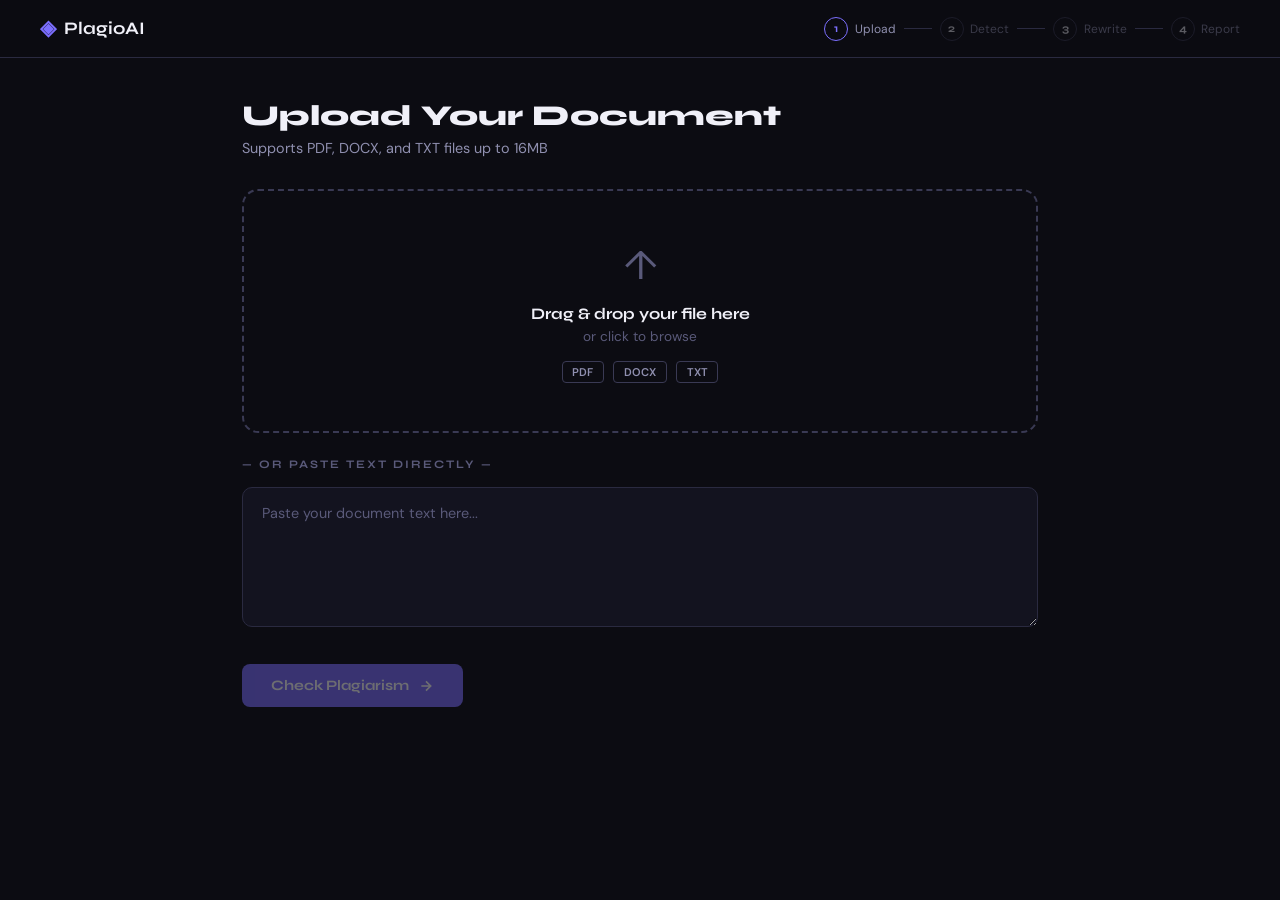
==== templates/checker.html @ 35814183 "Initial commit" ====
<!DOCTYPE html>
<html lang="en">
<head>
    <meta charset="UTF-8">
    <meta name="viewport" content="width=device-width, initial-scale=1.0">
    <title>Checker — PlagioAI</title>
    <link rel="preconnect" href="https://fonts.googleapis.com">
    <link href="https://fonts.googleapis.com/css2?family=Syne:wght@400;600;700;800&family=DM+Sans:ital,wght@0,300;0,400;0,500;1,300&display=swap" rel="stylesheet">
    <link rel="stylesheet" href="/static/css/style.css">
</head>
<body class="app-page">

    <nav class="navbar">
        <a href="/" class="nav-logo">
            <span class="logo-mark">◈</span>
            <span>PlagioAI</span>
        </a>
        <div class="step-tracker">
            <div class="step active" id="step-1">
                <span class="step-num">1</span>
                <span class="step-label">Upload</span>
            </div>
            <div class="step-line"></div>
            <div class="step" id="step-2">
                <span class="step-num">2</span>
                <span class="step-label">Detect</span>
            </div>
            <div class="step-line"></div>
            <div class="step" id="step-3">
                <span class="step-num">3</span>
                <span class="step-label">Rewrite</span>
            </div>
            <div class="step-line"></div>
            <div class="step" id="step-4">
                <span class="step-num">4</span>
                <span class="step-label">Report</span>
            </div>
        </div>
    </nav>

    <main class="app-main">

        <!-- ====== STEP 1: UPLOAD ====== -->
        <section class="panel active" id="panel-upload">
            <div class="panel-header">
                <h2>Upload Your Document</h2>
                <p>Supports PDF, DOCX, and TXT files up to 16MB</p>
            </div>

            <div class="upload-zone" id="upload-zone">
                <input type="file" id="file-input" accept=".pdf,.docx,.txt" hidden>
                <div class="upload-icon">↑</div>
                <p class="upload-title">Drag & drop your file here</p>
                <p class="upload-sub">or click to browse</p>
                <div class="upload-types">
                    <span>PDF</span>
                    <span>DOCX</span>
                    <span>TXT</span>
                </div>
            </div>

            <div class="file-info hidden" id="file-info">
                <div class="file-info-inner">
                    <div class="file-icon">📄</div>
                    <div class="file-details">
                        <span class="file-name" id="file-name">document.pdf</span>
                        <span class="file-meta" id="file-meta">0 words · 0 chars</span>
                    </div>
                    <button class="remove-btn" id="remove-file">✕</button>
                </div>
            </div>

            <div class="text-preview-wrap hidden" id="text-preview-wrap">
                <h3 class="section-label">Document Preview</h3>
                <div class="text-preview" id="text-preview"></div>
            </div>

            <div class="manual-input-wrap">
                <h3 class="section-label">— or paste text directly —</h3>
                <textarea id="manual-text" class="manual-textarea" placeholder="Paste your document text here..."></textarea>
            </div>

            <button class="primary-btn" id="btn-detect" disabled>
                <span>Check Plagiarism</span>
                <svg width="16" height="16" viewBox="0 0 24 24" fill="none" stroke="currentColor" stroke-width="2.5"><path d="M5 12h14M12 5l7 7-7 7"/></svg>
            </button>
        </section>

        <!-- ====== STEP 2: RESULTS ====== -->
        <section class="panel hidden" id="panel-results">
            <div class="panel-header">
                <h2>Plagiarism Analysis</h2>
                <p>Sentence-level similarity scores across three metrics</p>
            </div>

            <div class="score-board">
                <div class="score-ring-wrap">
                    <svg class="score-ring" viewBox="0 0 120 120">
                        <circle class="ring-bg" cx="60" cy="60" r="52" />
                        <circle class="ring-fg" id="score-ring" cx="60" cy="60" r="52" />
                    </svg>
                    <div class="score-center">
                        <span class="score-pct" id="score-pct">0%</span>
                        <span class="score-lbl">Plagiarism</span>
                    </div>
                </div>
                <div class="score-breakdown">
                    <div class="breakdown-item">
                        <span class="bd-dot high"></span>
                        <span class="bd-label">High Risk (≥70%)</span>
                        <span class="bd-count" id="count-high">0</span>
                    </div>
                    <div class="breakdown-item">
                        <span class="bd-dot medium"></span>
                        <span class="bd-label">Medium Risk (40-70%)</span>
                        <span class="bd-count" id="count-medium">0</span>
                    </div>
                    <div class="breakdown-item">
                        <span class="bd-dot low"></span>
                        <span class="bd-label">Low Risk (&lt;40%)</span>
                        <span class="bd-count" id="count-low">0</span>
                    </div>
                </div>
            </div>

            <h3 class="section-label">Sentence Details</h3>
            <div class="sentence-list" id="sentence-list"></div>

            <div class="action-row">
                <button class="secondary-btn" id="btn-back-upload">← Back</button>
                <button class="primary-btn" id="btn-rewrite">
                    <span>Rewrite Content</span>
                    <svg width="16" height="16" viewBox="0 0 24 24" fill="none" stroke="currentColor" stroke-width="2.5"><path d="M3 12a9 9 0 0 1 9-9 9.75 9.75 0 0 1 6.74 2.74L21 8"/><path d="M21 3v5h-5"/><path d="M21 12a9 9 0 0 1-9 9 9.75 9.75 0 0 1-6.74-2.74L3 16"/><path d="M8 16H3v5"/></svg>
                </button>
            </div>
        </section>

        <!-- ====== STEP 3: REWRITTEN ====== -->
        <section class="panel hidden" id="panel-rewritten">
            <div class="panel-header">
                <h2>Rewritten Content</h2>
                <p>Sentences above 70% similarity have been paraphrased by AI</p>
            </div>

            <div class="score-compare">
                <div class="compare-item">
                    <span class="compare-label">Before</span>
                    <span class="compare-score danger" id="compare-before">—</span>
                </div>
                <div class="compare-arrow">→</div>
                <div class="compare-item">
                    <span class="compare-label">After</span>
                    <span class="compare-score success" id="compare-after">—</span>
                </div>
                <div class="compare-item">
                    <span class="compare-label">Rewritten</span>
                    <span class="compare-score neutral" id="compare-count">—</span>
                </div>
            </div>

            <h3 class="section-label">Side-by-Side Comparison</h3>
            <div class="rewrite-list" id="rewrite-list"></div>

            <div class="action-row">
                <button class="secondary-btn" id="btn-back-results">← Back</button>
                <button class="primary-btn" id="btn-report">
                    <span>Generate Report</span>
                    <svg width="16" height="16" viewBox="0 0 24 24" fill="none" stroke="currentColor" stroke-width="2.5"><path d="M14 2H6a2 2 0 0 0-2 2v16a2 2 0 0 0 2 2h12a2 2 0 0 0 2-2V8z"/><polyline points="14 2 14 8 20 8"/></svg>
                </button>
            </div>
        </section>

        <!-- ====== STEP 4: REPORT ====== -->
        <section class="panel hidden" id="panel-report">
            <div class="panel-header">
                <h2>Download Report</h2>
                <p>Export the full analysis and rewritten document</p>
            </div>

            <div class="report-options">
                <div class="report-card" id="dl-pdf">
                    <div class="report-icon">⬇ PDF</div>
                    <h3>PDF Report</h3>
                    <p>Complete analysis with highlighted sentences, scores, and rewritten content.</p>
                    <button class="primary-btn small" onclick="downloadReport('pdf')">Download PDF</button>
                </div>
                <div class="report-card" id="dl-docx">
                    <div class="report-icon">⬇ DOCX</div>
                    <h3>Word Document</h3>
                    <p>Editable DOCX with full side-by-side comparison and summary table.</p>
                    <button class="primary-btn small" onclick="downloadReport('docx')">Download DOCX</button>
                </div>
            </div>

            <div class="final-summary" id="final-summary"></div>

            <div class="action-row center">
                <button class="secondary-btn" onclick="location.reload()">Start New Analysis</button>
            </div>
        </section>

    </main>

    <!-- Loading overlay -->
    <div class="loading-overlay hidden" id="loading-overlay">
        <div class="loading-box">
            <div class="spinner"></div>
            <p class="loading-msg" id="loading-msg">Analysing...</p>
        </div>
    </div>

    <!-- Toast notification -->
    <div class="toast hidden" id="toast"></div>

    <script src="/static/js/script.js"></script>
</body>
</html>
---- static/css/style.css ----
/* =========================================
   PlagioAI — Main Stylesheet
   Aesthetic: Editorial / Dark Luxury
   ========================================= */

:root {
    --bg:       #0c0c12;
    --bg2:      #13131f;
    --bg3:      #1a1a2e;
    --surface:  #1e1e30;
    --border:   #2a2a40;
    --border2:  #3a3a54;

    --text:     #f0f0f8;
    --text-2:   #9090b0;
    --text-3:   #5a5a7a;

    --accent:   #7c6fff;
    --accent2:  #5c4fff;
    --gold:     #e2b96f;

    --high:     #ff5757;
    --medium:   #ff9a3c;
    --low:      #42c98a;

    --radius:   10px;
    --radius-lg: 16px;

    --font-display: 'Syne', sans-serif;
    --font-body:    'DM Sans', sans-serif;

    --transition: 0.2s ease;
}

*, *::before, *::after { box-sizing: border-box; margin: 0; padding: 0; }

html { font-size: 16px; scroll-behavior: smooth; }

body {
    font-family: var(--font-body);
    background: var(--bg);
    color: var(--text);
    min-height: 100vh;
    -webkit-font-smoothing: antialiased;
}

/* ── Grid overlay ─────────────────────── */
.grid-overlay {
    position: fixed; inset: 0; pointer-events: none; z-index: 0;
    background-image:
        linear-gradient(rgba(124,111,255,.03) 1px, transparent 1px),
        linear-gradient(90deg, rgba(124,111,255,.03) 1px, transparent 1px);
    background-size: 40px 40px;
}

/* ── Navbar ───────────────────────────── */
.navbar {
    position: sticky; top: 0; z-index: 100;
    display: flex; align-items: center; justify-content: space-between;
    padding: 1rem 2.5rem;
    background: rgba(12,12,18,.85);
    backdrop-filter: blur(12px);
    border-bottom: 1px solid var(--border);
}

.nav-logo {
    display: flex; align-items: center; gap: .5rem;
    font-family: var(--font-display);
    font-size: 1.1rem; font-weight: 700;
    color: var(--text); text-decoration: none;
}
.logo-mark { color: var(--accent); font-size: 1.3rem; }

.nav-cta {
    font-family: var(--font-display);
    font-size: .85rem; font-weight: 600;
    color: var(--accent); text-decoration: none;
    border: 1px solid var(--border2); border-radius: 6px;
    padding: .4rem .9rem;
    transition: var(--transition);
}
.nav-cta:hover { background: var(--accent); color: #fff; border-color: var(--accent); }

/* Step tracker */
.step-tracker {
    display: flex; align-items: center; gap: .5rem;
}
.step {
    display: flex; align-items: center; gap: .4rem;
    opacity: .35; transition: opacity .3s;
}
.step.active { opacity: 1; }
.step.done { opacity: .7; }
.step-num {
    width: 24px; height: 24px; border-radius: 50%;
    border: 1.5px solid var(--border2);
    display: flex; align-items: center; justify-content: center;
    font-family: var(--font-display); font-size: .7rem; font-weight: 700;
}
.step.active .step-num { border-color: var(--accent); color: var(--accent); }
.step.done .step-num { background: var(--accent); border-color: var(--accent); color: #fff; }
.step-label { font-size: .75rem; color: var(--text-2); }
.step-line { width: 28px; height: 1px; background: var(--border); }

/* ── HOME PAGE ────────────────────────── */
.home-page main { position: relative; z-index: 1; }

.hero {
    display: flex; flex-direction: column; align-items: center;
    text-align: center;
    padding: 6rem 2rem 4rem;
    max-width: 760px; margin: 0 auto;
}

.hero-badge {
    display: inline-flex; align-items: center; gap: .6rem;
    font-size: .78rem; color: var(--text-2);
    border: 1px solid var(--border2); border-radius: 999px;
    padding: .35rem 1rem; margin-bottom: 2.5rem;
}
.badge-dot {
    width: 7px; height: 7px; border-radius: 50%;
    background: var(--low);
    box-shadow: 0 0 8px var(--low);
    animation: pulse 2s infinite;
}
@keyframes pulse {
    0%,100% { opacity: 1; }
    50% { opacity: .4; }
}

.hero-title {
    font-family: var(--font-display);
    font-size: clamp(3.5rem, 9vw, 7rem);
    font-weight: 800; line-height: .95;
    letter-spacing: -3px; margin-bottom: 1.5rem;
}
.title-accent { color: var(--accent); }
.title-muted  { color: var(--text-3); }

.hero-subtitle {
    font-size: 1.05rem; color: var(--text-2); line-height: 1.7;
    margin-bottom: 2.5rem; max-width: 520px;
}

.cta-button {
    display: inline-flex; align-items: center; gap: .6rem;
    font-family: var(--font-display); font-size: 1rem; font-weight: 700;
    color: #fff; text-decoration: none;
    background: var(--accent);
    border-radius: 8px; padding: .85rem 2rem;
    transition: var(--transition);
    box-shadow: 0 0 30px rgba(124,111,255,.35);
}
.cta-button:hover { background: var(--accent2); transform: translateY(-1px); }

.hero-stats {
    display: flex; align-items: center; gap: 2rem;
    margin-top: 4rem; padding-top: 2rem;
    border-top: 1px solid var(--border);
}
.stat { text-align: center; }
.stat-num { display: block; font-family: var(--font-display); font-size: 1.4rem; font-weight: 800; color: var(--gold); }
.stat-label { font-size: .72rem; color: var(--text-3); text-transform: uppercase; letter-spacing: 1px; }
.stat-divider { width: 1px; height: 40px; background: var(--border); }

.features {
    display: grid; grid-template-columns: repeat(3, 1fr); gap: 1.5rem;
    max-width: 960px; margin: 2rem auto 5rem;
    padding: 0 2rem; position: relative; z-index: 1;
}
.feature-card {
    background: var(--surface); border: 1px solid var(--border);
    border-radius: var(--radius-lg); padding: 1.8rem;
    transition: border-color .3s, transform .3s;
}
.feature-card:hover { border-color: var(--border2); transform: translateY(-3px); }
.feature-icon { font-size: 1.8rem; margin-bottom: 1rem; }
.feature-card h3 { font-family: var(--font-display); font-size: 1rem; font-weight: 700; margin-bottom: .5rem; }
.feature-card p { font-size: .85rem; color: var(--text-2); line-height: 1.6; }

/* ── APP PAGE ─────────────────────────── */
.app-main {
    max-width: 860px; margin: 0 auto;
    padding: 2.5rem 2rem 4rem;
    position: relative; z-index: 1;
}

.panel { display: none; }
.panel.active { display: block; animation: fadeIn .35s ease; }
.panel.hidden { display: none; }
@keyframes fadeIn { from { opacity: 0; transform: translateY(12px); } to { opacity: 1; transform: none; } }

.panel-header { margin-bottom: 2rem; }
.panel-header h2 { font-family: var(--font-display); font-size: 1.8rem; font-weight: 800; margin-bottom: .4rem; }
.panel-header p { color: var(--text-2); font-size: .9rem; }

/* Upload zone */
.upload-zone {
    border: 2px dashed var(--border2); border-radius: var(--radius-lg);
    padding: 3rem 2rem; text-align: center;
    cursor: pointer; transition: border-color .3s, background .3s;
    margin-bottom: 1.5rem;
}
.upload-zone:hover, .upload-zone.drag-over {
    border-color: var(--accent); background: rgba(124,111,255,.05);
}
.upload-icon { font-size: 2.5rem; margin-bottom: .8rem; color: var(--text-3); }
.upload-title { font-family: var(--font-display); font-size: 1rem; font-weight: 700; margin-bottom: .3rem; }
.upload-sub { font-size: .85rem; color: var(--text-3); margin-bottom: 1rem; }
.upload-types { display: flex; justify-content: center; gap: .6rem; }
.upload-types span {
    font-size: .7rem; color: var(--text-2);
    border: 1px solid var(--border2); border-radius: 4px;
    padding: .2rem .6rem; font-weight: 600;
}

.file-info { margin-bottom: 1.5rem; }
.file-info-inner {
    display: flex; align-items: center; gap: 1rem;
    background: var(--surface); border: 1px solid var(--border);
    border-radius: var(--radius); padding: 1rem 1.2rem;
}
.file-icon { font-size: 1.5rem; }
.file-details { flex: 1; }
.file-name { display: block; font-weight: 600; font-size: .9rem; }
.file-meta { font-size: .78rem; color: var(--text-2); }
.remove-btn {
    background: none; border: none; color: var(--text-3);
    font-size: .9rem; cursor: pointer; padding: .3rem;
    transition: color .2s;
}
.remove-btn:hover { color: var(--high); }

.text-preview-wrap { margin-bottom: 1.5rem; }
.text-preview {
    background: var(--bg2); border: 1px solid var(--border);
    border-radius: var(--radius); padding: 1.2rem;
    font-size: .85rem; line-height: 1.7; color: var(--text-2);
    max-height: 180px; overflow-y: auto;
    font-family: 'Courier New', monospace;
    white-space: pre-wrap; word-break: break-word;
}

.manual-input-wrap { margin-bottom: 2rem; }
.manual-textarea {
    width: 100%; min-height: 140px;
    background: var(--bg2); border: 1px solid var(--border);
    border-radius: var(--radius); padding: 1rem 1.2rem;
    font-family: var(--font-body); font-size: .9rem;
    color: var(--text); resize: vertical;
    transition: border-color .2s;
}
.manual-textarea:focus { outline: none; border-color: var(--accent); }
.manual-textarea::placeholder { color: var(--text-3); }

/* Section labels */
.section-label {
    font-family: var(--font-display);
    font-size: .72rem; font-weight: 700;
    text-transform: uppercase; letter-spacing: 2px;
    color: var(--text-3); margin-bottom: 1rem;
}

/* Buttons */
.primary-btn {
    display: inline-flex; align-items: center; gap: .6rem;
    font-family: var(--font-display); font-size: .9rem; font-weight: 700;
    color: #fff; background: var(--accent);
    border: none; border-radius: 8px;
    padding: .8rem 1.8rem; cursor: pointer;
    transition: background .2s, transform .2s, opacity .2s;
}
.primary-btn:hover:not(:disabled) { background: var(--accent2); transform: translateY(-1px); }
.primary-btn:disabled { opacity: .4; cursor: not-allowed; }
.primary-btn.small { font-size: .8rem; padding: .6rem 1.2rem; }

.secondary-btn {
    display: inline-flex; align-items: center; gap: .4rem;
    font-family: var(--font-display); font-size: .9rem; font-weight: 600;
    color: var(--text-2); background: none;
    border: 1px solid var(--border2); border-radius: 8px;
    padding: .8rem 1.5rem; cursor: pointer;
    transition: border-color .2s, color .2s;
}
.secondary-btn:hover { border-color: var(--text-2); color: var(--text); }

.action-row {
    display: flex; gap: 1rem; margin-top: 2rem;
}
.action-row.center { justify-content: center; }

/* Score board */
.score-board {
    display: flex; align-items: center; gap: 3rem;
    background: var(--surface); border: 1px solid var(--border);
    border-radius: var(--radius-lg); padding: 2rem;
    margin-bottom: 2rem;
}

.score-ring-wrap { position: relative; width: 120px; height: 120px; flex-shrink: 0; }
.score-ring { transform: rotate(-90deg); }
.ring-bg { fill: none; stroke: var(--bg3); stroke-width: 8; }
.ring-fg {
    fill: none; stroke: var(--accent); stroke-width: 8;
    stroke-linecap: round;
    stroke-dasharray: 326.73; stroke-dashoffset: 326.73;
    transition: stroke-dashoffset 1s ease, stroke .5s;
}
.score-center {
    position: absolute; inset: 0;
    display: flex; flex-direction: column;
    align-items: center; justify-content: center;
}
.score-pct { font-family: var(--font-display); font-size: 1.5rem; font-weight: 800; }
.score-lbl { font-size: .65rem; color: var(--text-3); text-transform: uppercase; letter-spacing: 1px; }

.score-breakdown { flex: 1; display: flex; flex-direction: column; gap: .9rem; }
.breakdown-item { display: flex; align-items: center; gap: .8rem; }
.bd-dot { width: 9px; height: 9px; border-radius: 50%; flex-shrink: 0; }
.bd-dot.high   { background: var(--high); }
.bd-dot.medium { background: var(--medium); }
.bd-dot.low    { background: var(--low); }
.bd-label { flex: 1; font-size: .85rem; color: var(--text-2); }
.bd-count { font-family: var(--font-display); font-weight: 700; font-size: .9rem; }

/* Sentence list */
.sentence-list { display: flex; flex-direction: column; gap: .8rem; margin-bottom: 1.5rem; }

.sentence-item {
    background: var(--surface); border: 1px solid var(--border);
    border-radius: var(--radius); padding: 1rem 1.2rem;
    display: flex; gap: 1rem; align-items: flex-start;
    animation: fadeIn .3s ease;
}
.sentence-item.high   { border-left: 3px solid var(--high); }
.sentence-item.medium { border-left: 3px solid var(--medium); }
.sentence-item.low    { border-left: 3px solid var(--low); }

.s-index {
    font-family: var(--font-display); font-size: .7rem;
    font-weight: 700; color: var(--text-3);
    min-width: 28px; margin-top: 2px;
}
.s-content { flex: 1; }
.s-text { font-size: .88rem; line-height: 1.6; margin-bottom: .5rem; }
.s-metrics { display: flex; gap: .8rem; flex-wrap: wrap; }
.s-metric {
    font-size: .72rem; color: var(--text-3);
    background: var(--bg2); border-radius: 4px;
    padding: .15rem .5rem;
}
.s-score {
    font-family: var(--font-display); font-weight: 800;
    font-size: .95rem; min-width: 44px; text-align: right; margin-top: 2px;
}
.s-score.high   { color: var(--high); }
.s-score.medium { color: var(--medium); }
.s-score.low    { color: var(--low); }

/* Score compare */
.score-compare {
    display: flex; align-items: center; justify-content: center; gap: 2rem;
    background: var(--surface); border: 1px solid var(--border);
    border-radius: var(--radius-lg); padding: 1.5rem;
    margin-bottom: 2rem;
}
.compare-item { text-align: center; }
.compare-label { display: block; font-size: .7rem; color: var(--text-3); text-transform: uppercase; letter-spacing: 1px; margin-bottom: .3rem; }
.compare-score { font-family: var(--font-display); font-size: 2rem; font-weight: 800; }
.compare-score.danger  { color: var(--high); }
.compare-score.success { color: var(--low); }
.compare-score.neutral { color: var(--gold); }
.compare-arrow { font-size: 1.5rem; color: var(--text-3); }

/* Rewrite list */
.rewrite-list { display: flex; flex-direction: column; gap: 1rem; margin-bottom: 1.5rem; }
.rewrite-item {
    background: var(--surface); border: 1px solid var(--border);
    border-radius: var(--radius); overflow: hidden;
}
.rewrite-item.changed { border-color: var(--accent); }
.rewrite-header {
    display: flex; align-items: center; justify-content: space-between;
    padding: .6rem 1rem; background: var(--bg2);
    border-bottom: 1px solid var(--border);
    font-size: .75rem; color: var(--text-3);
}
.rewrite-tag {
    font-size: .65rem; font-weight: 700; text-transform: uppercase;
    letter-spacing: 1px; border-radius: 4px; padding: .15rem .5rem;
}
.rewrite-tag.rewritten { background: rgba(124,111,255,.15); color: var(--accent); }
.rewrite-tag.unchanged { background: rgba(90,90,122,.15); color: var(--text-3); }
.rewrite-body { padding: 1rem 1.2rem; display: flex; flex-direction: column; gap: .8rem; }
.rewrite-row { display: flex; flex-direction: column; gap: .25rem; }
.rewrite-row-label { font-size: .7rem; text-transform: uppercase; letter-spacing: 1px; color: var(--text-3); font-weight: 700; }
.rewrite-row-text { font-size: .88rem; line-height: 1.6; }
.rewrite-row-text.original { color: var(--text-2); }
.rewrite-row-text.rewritten-text { color: var(--low); }

/* Report options */
.report-options {
    display: grid; grid-template-columns: 1fr 1fr; gap: 1.5rem;
    margin-bottom: 2rem;
}
.report-card {
    background: var(--surface); border: 1px solid var(--border);
    border-radius: var(--radius-lg); padding: 1.8rem;
    text-align: center; transition: border-color .3s;
}
.report-card:hover { border-color: var(--border2); }
.report-icon { font-size: 2rem; margin-bottom: 1rem; color: var(--gold); }
.report-card h3 { font-family: var(--font-display); font-size: 1rem; font-weight: 700; margin-bottom: .5rem; }
.report-card p { font-size: .82rem; color: var(--text-2); line-height: 1.5; margin-bottom: 1.2rem; }

.final-summary {
    background: var(--bg2); border: 1px solid var(--border);
    border-radius: var(--radius); padding: 1.5rem;
    font-size: .9rem; line-height: 1.8; color: var(--text-2);
    white-space: pre-line; margin-bottom: 1.5rem;
}

/* Loading */
.loading-overlay {
    position: fixed; inset: 0; z-index: 200;
    background: rgba(12,12,18,.8); backdrop-filter: blur(6px);
    display: flex; align-items: center; justify-content: center;
}
.loading-overlay.hidden { display: none; }
.loading-box { text-align: center; }
.spinner {
    width: 44px; height: 44px; border-radius: 50%;
    border: 3px solid var(--border);
    border-top-color: var(--accent);
    animation: spin 1s linear infinite; margin: 0 auto 1rem;
}
@keyframes spin { to { transform: rotate(360deg); } }
.loading-msg { color: var(--text-2); font-size: .9rem; }

/* Toast */
.toast {
    position: fixed; bottom: 2rem; right: 2rem; z-index: 300;
    background: var(--surface); border: 1px solid var(--border);
    border-radius: 8px; padding: .9rem 1.4rem;
    font-size: .88rem; color: var(--text);
    box-shadow: 0 8px 32px rgba(0,0,0,.4);
    transform: translateY(20px); opacity: 0;
    transition: all .3s; pointer-events: none;
}
.toast.show { transform: none; opacity: 1; pointer-events: auto; }
.toast.error { border-color: var(--high); color: var(--high); }
.toast.success { border-color: var(--low); color: var(--low); }
.toast.hidden { display: none; }

/* Utilities */
.hidden { display: none !important; }

/* Scrollbar */
::-webkit-scrollbar { width: 6px; }
::-webkit-scrollbar-track { background: var(--bg2); }
::-webkit-scrollbar-thumb { background: var(--border2); border-radius: 3px; }

/* Responsive */
@media (max-width: 700px) {
    .features { grid-template-columns: 1fr; }
    .report-options { grid-template-columns: 1fr; }
    .score-board { flex-direction: column; gap: 1.5rem; }
    .hero-stats { flex-direction: column; gap: 1rem; }
    .stat-divider { width: 40px; height: 1px; }
    .step-label { display: none; }
    .step-line { width: 14px; }
    .navbar { padding: 1rem 1.2rem; }
}
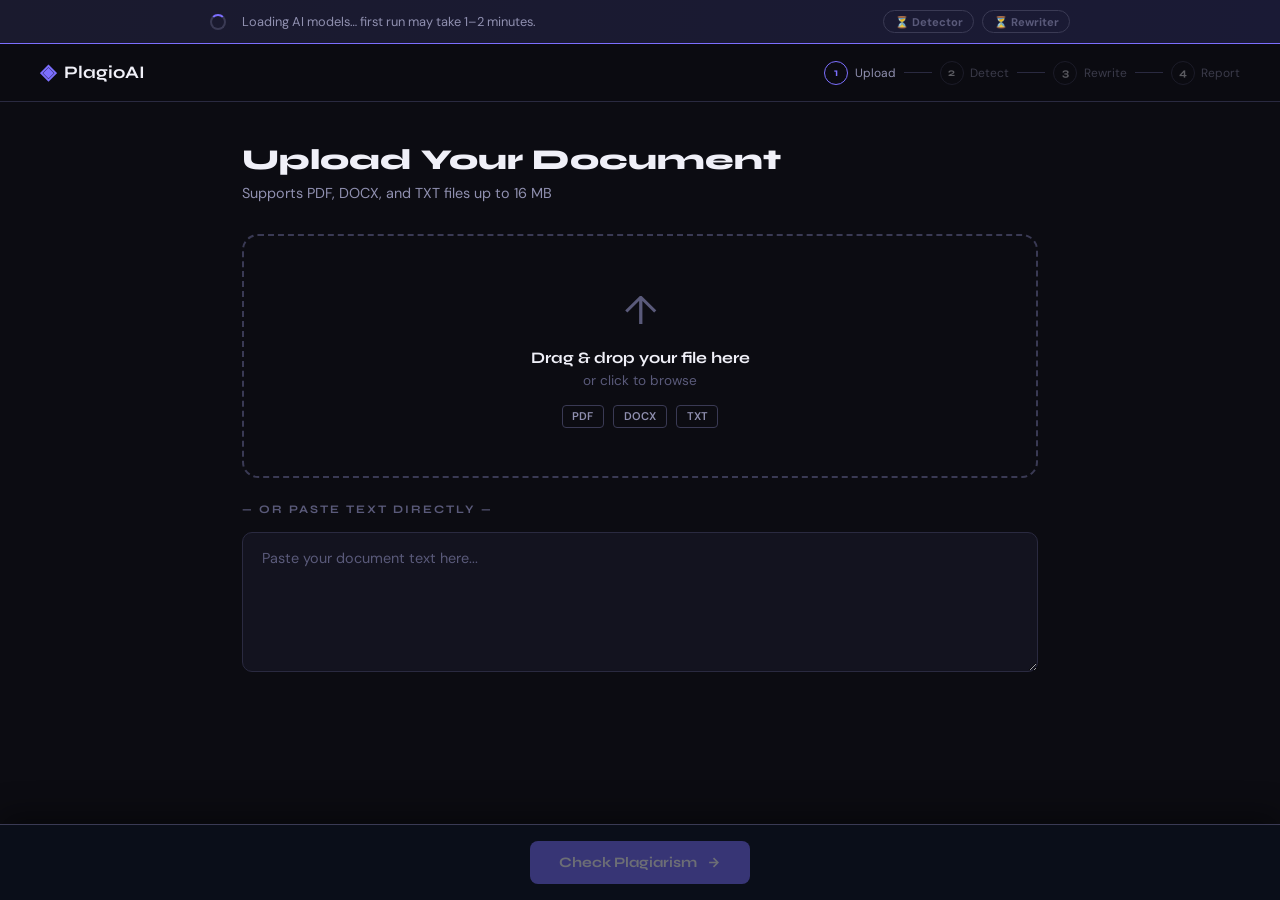
==== commit bc7564eb: "interface update" ====
--- a/templates/checker.html
+++ b/templates/checker.html
@@ -10,6 +10,21 @@
 </head>
 <body class="app-page">
 
+    <!-- ── Model loading banner ── -->
+    <div class="model-banner" id="model-banner">
+        <div class="model-banner-inner">
+            <div class="model-spinner"></div>
+            <div class="model-status-text">
+                <span id="model-banner-msg">Loading AI models… first run may take 1–2 minutes.</span>
+            </div>
+            <div class="model-indicators">
+                <span class="model-pill" id="pill-detector">⏳ Detector</span>
+                <span class="model-pill" id="pill-rewriter">⏳ Rewriter</span>
+            </div>
+        </div>
+    </div>
+
+    <!-- ── Navbar with step tracker ── -->
     <nav class="navbar">
         <a href="/" class="nav-logo">
             <span class="logo-mark">◈</span>
@@ -38,19 +53,22 @@
         </div>
     </nav>
 
+    <!-- ================================================================
+         MAIN CONTENT PANELS
+    ================================================================= -->
     <main class="app-main">
 
         <!-- ====== STEP 1: UPLOAD ====== -->
         <section class="panel active" id="panel-upload">
             <div class="panel-header">
                 <h2>Upload Your Document</h2>
-                <p>Supports PDF, DOCX, and TXT files up to 16MB</p>
+                <p>Supports PDF, DOCX, and TXT files up to 16 MB</p>
             </div>
 
             <div class="upload-zone" id="upload-zone">
                 <input type="file" id="file-input" accept=".pdf,.docx,.txt" hidden>
                 <div class="upload-icon">↑</div>
-                <p class="upload-title">Drag & drop your file here</p>
+                <p class="upload-title">Drag &amp; drop your file here</p>
                 <p class="upload-sub">or click to browse</p>
                 <div class="upload-types">
                     <span>PDF</span>
@@ -77,13 +95,9 @@
 
             <div class="manual-input-wrap">
                 <h3 class="section-label">— or paste text directly —</h3>
-                <textarea id="manual-text" class="manual-textarea" placeholder="Paste your document text here..."></textarea>
-            </div>
-
-            <button class="primary-btn" id="btn-detect" disabled>
-                <span>Check Plagiarism</span>
-                <svg width="16" height="16" viewBox="0 0 24 24" fill="none" stroke="currentColor" stroke-width="2.5"><path d="M5 12h14M12 5l7 7-7 7"/></svg>
-            </button>
+                <textarea id="manual-text" class="manual-textarea"
+                    placeholder="Paste your document text here..."></textarea>
+            </div>
         </section>
 
         <!-- ====== STEP 2: RESULTS ====== -->
@@ -96,8 +110,8 @@
             <div class="score-board">
                 <div class="score-ring-wrap">
                     <svg class="score-ring" viewBox="0 0 120 120">
-                        <circle class="ring-bg" cx="60" cy="60" r="52" />
-                        <circle class="ring-fg" id="score-ring" cx="60" cy="60" r="52" />
+                        <circle class="ring-bg" cx="60" cy="60" r="52"/>
+                        <circle class="ring-fg" id="score-ring" cx="60" cy="60" r="52"/>
                     </svg>
                     <div class="score-center">
                         <span class="score-pct" id="score-pct">0%</span>
@@ -112,7 +126,7 @@
                     </div>
                     <div class="breakdown-item">
                         <span class="bd-dot medium"></span>
-                        <span class="bd-label">Medium Risk (40-70%)</span>
+                        <span class="bd-label">Medium Risk (40–70%)</span>
                         <span class="bd-count" id="count-medium">0</span>
                     </div>
                     <div class="breakdown-item">
@@ -125,81 +139,137 @@
 
             <h3 class="section-label">Sentence Details</h3>
             <div class="sentence-list" id="sentence-list"></div>
-
-            <div class="action-row">
-                <button class="secondary-btn" id="btn-back-upload">← Back</button>
-                <button class="primary-btn" id="btn-rewrite">
-                    <span>Rewrite Content</span>
-                    <svg width="16" height="16" viewBox="0 0 24 24" fill="none" stroke="currentColor" stroke-width="2.5"><path d="M3 12a9 9 0 0 1 9-9 9.75 9.75 0 0 1 6.74 2.74L21 8"/><path d="M21 3v5h-5"/><path d="M21 12a9 9 0 0 1-9 9 9.75 9.75 0 0 1-6.74-2.74L3 16"/><path d="M8 16H3v5"/></svg>
-                </button>
-            </div>
         </section>
 
         <!-- ====== STEP 3: REWRITTEN ====== -->
         <section class="panel hidden" id="panel-rewritten">
             <div class="panel-header">
                 <h2>Rewritten Content</h2>
-                <p>Sentences above 70% similarity have been paraphrased by AI</p>
-            </div>
-
-            <div class="score-compare">
-                <div class="compare-item">
-                    <span class="compare-label">Before</span>
-                    <span class="compare-score danger" id="compare-before">—</span>
-                </div>
-                <div class="compare-arrow">→</div>
-                <div class="compare-item">
-                    <span class="compare-label">After</span>
-                    <span class="compare-score success" id="compare-after">—</span>
-                </div>
-                <div class="compare-item">
-                    <span class="compare-label">Rewritten</span>
-                    <span class="compare-score neutral" id="compare-count">—</span>
+                <p>Sentences above adaptive threshold paraphrased by AI · Non-rewritable sentences preserved</p>
+            </div>
+
+            <!-- Rich stats grid -->
+            <div class="rewrite-stats">
+                <div class="stat-item">
+                    <span class="stat-label-sm">Original Score</span>
+                    <span class="stat-value" id="stat-orig">—</span>
+                </div>
+                <div class="stat-item">
+                    <span class="stat-label-sm">New Score</span>
+                    <span class="stat-value" id="stat-new">—</span>
+                </div>
+                <div class="stat-item">
+                    <span class="stat-label-sm">Reduction</span>
+                    <span class="stat-value" id="stat-reduction">—</span>
+                </div>
+                <div class="stat-item">
+                    <span class="stat-label-sm">Rewritten</span>
+                    <span class="stat-value" id="stat-rewritten">—</span>
+                </div>
+                <div class="stat-item">
+                    <span class="stat-label-sm">Total</span>
+                    <span class="stat-value" id="stat-total">—</span>
                 </div>
             </div>
 
             <h3 class="section-label">Side-by-Side Comparison</h3>
             <div class="rewrite-list" id="rewrite-list"></div>
-
-            <div class="action-row">
-                <button class="secondary-btn" id="btn-back-results">← Back</button>
-                <button class="primary-btn" id="btn-report">
-                    <span>Generate Report</span>
-                    <svg width="16" height="16" viewBox="0 0 24 24" fill="none" stroke="currentColor" stroke-width="2.5"><path d="M14 2H6a2 2 0 0 0-2 2v16a2 2 0 0 0 2 2h12a2 2 0 0 0 2-2V8z"/><polyline points="14 2 14 8 20 8"/></svg>
-                </button>
-            </div>
         </section>
 
         <!-- ====== STEP 4: REPORT ====== -->
         <section class="panel hidden" id="panel-report">
             <div class="panel-header">
                 <h2>Download Report</h2>
-                <p>Export the full analysis and rewritten document</p>
+                <p>Export analysis, rewritten document, or full report</p>
             </div>
 
             <div class="report-options">
-                <div class="report-card" id="dl-pdf">
+                <div class="report-card">
                     <div class="report-icon">⬇ PDF</div>
                     <h3>PDF Report</h3>
                     <p>Complete analysis with highlighted sentences, scores, and rewritten content.</p>
                     <button class="primary-btn small" onclick="downloadReport('pdf')">Download PDF</button>
                 </div>
-                <div class="report-card" id="dl-docx">
+                <div class="report-card">
                     <div class="report-icon">⬇ DOCX</div>
-                    <h3>Word Document</h3>
+                    <h3>Word Report</h3>
                     <p>Editable DOCX with full side-by-side comparison and summary table.</p>
                     <button class="primary-btn small" onclick="downloadReport('docx')">Download DOCX</button>
                 </div>
             </div>
 
+            <!-- Full rewritten document download -->
+            <div class="report-card" style="margin-bottom:2rem; border-color: rgba(124,111,255,.4);">
+                <div class="report-icon">📄</div>
+                <h3>Full Rewritten Document</h3>
+                <p>Entire document with all paraphrased sentences merged — ready to submit or edit.</p>
+                <div style="display:flex;gap:.75rem;justify-content:center;flex-wrap:wrap;">
+                    <button class="success-btn" id="btn-download-rewritten" onclick="downloadRewrittenDoc('docx')">
+                        ↓ Download DOCX
+                    </button>
+                    <button class="secondary-btn" onclick="downloadRewrittenDoc('txt')"
+                        style="padding:.7rem 1.2rem;font-size:.82rem;">
+                        ↓ TXT
+                    </button>
+                </div>
+            </div>
+
+            <h3 class="section-label">Analysis Summary</h3>
             <div class="final-summary" id="final-summary"></div>
-
-            <div class="action-row center">
-                <button class="secondary-btn" onclick="location.reload()">Start New Analysis</button>
-            </div>
-        </section>
-
-    </main>
+        </section>
+
+    </main><!-- /.app-main -->
+
+
+    <!-- ================================================================
+         STICKY ACTION BARS — one per panel, fixed bottom
+    ================================================================= -->
+
+    <!-- Bar: Upload panel -->
+    <div class="action-bar" id="bar-upload">
+        <button class="primary-btn" id="bar-btn-detect" disabled>
+            <span>Check Plagiarism</span>
+            <svg width="15" height="15" viewBox="0 0 24 24" fill="none" stroke="currentColor" stroke-width="2.5">
+                <path d="M5 12h14M12 5l7 7-7 7"/>
+            </svg>
+        </button>
+    </div>
+
+    <!-- Bar: Results panel -->
+    <div class="action-bar hidden" id="bar-results">
+        <button class="secondary-btn" id="bar-btn-back-upload">← Back</button>
+        <button class="primary-btn"   id="bar-btn-rewrite">
+            <span>Rewrite Content</span>
+            <svg width="15" height="15" viewBox="0 0 24 24" fill="none" stroke="currentColor" stroke-width="2.5">
+                <path d="M3 12a9 9 0 0 1 9-9 9.75 9.75 0 0 1 6.74 2.74L21 8"/>
+                <path d="M21 3v5h-5"/>
+                <path d="M21 12a9 9 0 0 1-9 9 9.75 9.75 0 0 1-6.74-2.74L3 16"/>
+                <path d="M8 16H3v5"/>
+            </svg>
+        </button>
+    </div>
+
+    <!-- Bar: Rewritten panel -->
+    <div class="action-bar hidden" id="bar-rewritten">
+        <button class="secondary-btn" id="bar-btn-back-results">← Back</button>
+        <button class="secondary-btn" id="btn-download-rewritten-txt"
+            onclick="downloadRewrittenDoc('txt')">↓ TXT</button>
+        <button class="success-btn"   id="bar-btn-download-rewritten"
+            onclick="downloadRewrittenDoc('docx')">↓ Rewritten Doc</button>
+        <button class="primary-btn"   id="bar-btn-report">
+            <span>Generate Report</span>
+            <svg width="15" height="15" viewBox="0 0 24 24" fill="none" stroke="currentColor" stroke-width="2.5">
+                <path d="M14 2H6a2 2 0 0 0-2 2v16a2 2 0 0 0 2 2h12a2 2 0 0 0 2-2V8z"/>
+                <polyline points="14 2 14 8 20 8"/>
+            </svg>
+        </button>
+    </div>
+
+    <!-- Bar: Report panel -->
+    <div class="action-bar hidden" id="bar-report">
+        <button class="secondary-btn" onclick="location.reload()">↩ New Analysis</button>
+    </div>
+
 
     <!-- Loading overlay -->
     <div class="loading-overlay hidden" id="loading-overlay">
@@ -209,9 +279,9 @@
         </div>
     </div>
 
-    <!-- Toast notification -->
+    <!-- Toast -->
     <div class="toast hidden" id="toast"></div>
 
     <script src="/static/js/script.js"></script>
 </body>
-</html>
+</html>
--- a/static/css/style.css
+++ b/static/css/style.css
@@ -1,7 +1,7 @@
-/* =========================================
-   PlagioAI — Main Stylesheet
+/* =========================================================
+   PlagioAI — Main Stylesheet  (v3 — sticky action bar)
    Aesthetic: Editorial / Dark Luxury
-   ========================================= */
+   ========================================================= */
 
 :root {
     --bg:       #0c0c12;
@@ -23,19 +23,19 @@
     --medium:   #ff9a3c;
     --low:      #42c98a;
 
-    --radius:   10px;
+    --radius:    10px;
     --radius-lg: 16px;
+    --transition: 0.2s ease;
 
     --font-display: 'Syne', sans-serif;
     --font-body:    'DM Sans', sans-serif;
 
-    --transition: 0.2s ease;
+    /* Height of sticky action bar — used for bottom padding */
+    --action-bar-h: 76px;
 }
 
 *, *::before, *::after { box-sizing: border-box; margin: 0; padding: 0; }
-
 html { font-size: 16px; scroll-behavior: smooth; }
-
 body {
     font-family: var(--font-body);
     background: var(--bg);
@@ -44,7 +44,7 @@
     -webkit-font-smoothing: antialiased;
 }
 
-/* ── Grid overlay ─────────────────────── */
+/* ── Grid overlay ────────────────────────────────── */
 .grid-overlay {
     position: fixed; inset: 0; pointer-events: none; z-index: 0;
     background-image:
@@ -53,7 +53,7 @@
     background-size: 40px 40px;
 }
 
-/* ── Navbar ───────────────────────────── */
+/* ── Navbar ──────────────────────────────────────── */
 .navbar {
     position: sticky; top: 0; z-index: 100;
     display: flex; align-items: center; justify-content: space-between;
@@ -62,7 +62,6 @@
     backdrop-filter: blur(12px);
     border-bottom: 1px solid var(--border);
 }
-
 .nav-logo {
     display: flex; align-items: center; gap: .5rem;
     font-family: var(--font-display);
@@ -70,27 +69,20 @@
     color: var(--text); text-decoration: none;
 }
 .logo-mark { color: var(--accent); font-size: 1.3rem; }
-
 .nav-cta {
     font-family: var(--font-display);
     font-size: .85rem; font-weight: 600;
     color: var(--accent); text-decoration: none;
     border: 1px solid var(--border2); border-radius: 6px;
-    padding: .4rem .9rem;
-    transition: var(--transition);
+    padding: .4rem .9rem; transition: var(--transition);
 }
 .nav-cta:hover { background: var(--accent); color: #fff; border-color: var(--accent); }
 
 /* Step tracker */
-.step-tracker {
-    display: flex; align-items: center; gap: .5rem;
-}
-.step {
-    display: flex; align-items: center; gap: .4rem;
-    opacity: .35; transition: opacity .3s;
-}
+.step-tracker { display: flex; align-items: center; gap: .5rem; }
+.step { display: flex; align-items: center; gap: .4rem; opacity: .35; transition: opacity .3s; }
 .step.active { opacity: 1; }
-.step.done { opacity: .7; }
+.step.done   { opacity: .7; }
 .step-num {
     width: 24px; height: 24px; border-radius: 50%;
     border: 1.5px solid var(--border2);
@@ -98,20 +90,17 @@
     font-family: var(--font-display); font-size: .7rem; font-weight: 700;
 }
 .step.active .step-num { border-color: var(--accent); color: var(--accent); }
-.step.done .step-num { background: var(--accent); border-color: var(--accent); color: #fff; }
+.step.done   .step-num { background: var(--accent); border-color: var(--accent); color: #fff; }
 .step-label { font-size: .75rem; color: var(--text-2); }
-.step-line { width: 28px; height: 1px; background: var(--border); }
-
-/* ── HOME PAGE ────────────────────────── */
+.step-line  { width: 28px; height: 1px; background: var(--border); }
+
+/* ── HOME PAGE ───────────────────────────────────── */
 .home-page main { position: relative; z-index: 1; }
-
 .hero {
     display: flex; flex-direction: column; align-items: center;
-    text-align: center;
-    padding: 6rem 2rem 4rem;
+    text-align: center; padding: 6rem 2rem 4rem;
     max-width: 760px; margin: 0 auto;
 }
-
 .hero-badge {
     display: inline-flex; align-items: center; gap: .6rem;
     font-size: .78rem; color: var(--text-2);
@@ -120,15 +109,10 @@
 }
 .badge-dot {
     width: 7px; height: 7px; border-radius: 50%;
-    background: var(--low);
-    box-shadow: 0 0 8px var(--low);
+    background: var(--low); box-shadow: 0 0 8px var(--low);
     animation: pulse 2s infinite;
 }
-@keyframes pulse {
-    0%,100% { opacity: 1; }
-    50% { opacity: .4; }
-}
-
+@keyframes pulse { 0%,100% { opacity: 1; } 50% { opacity: .4; } }
 .hero-title {
     font-family: var(--font-display);
     font-size: clamp(3.5rem, 9vw, 7rem);
@@ -137,37 +121,26 @@
 }
 .title-accent { color: var(--accent); }
 .title-muted  { color: var(--text-3); }
-
-.hero-subtitle {
-    font-size: 1.05rem; color: var(--text-2); line-height: 1.7;
-    margin-bottom: 2.5rem; max-width: 520px;
-}
-
+.hero-subtitle { font-size: 1.05rem; color: var(--text-2); line-height: 1.7; margin-bottom: 2.5rem; max-width: 520px; }
 .cta-button {
     display: inline-flex; align-items: center; gap: .6rem;
     font-family: var(--font-display); font-size: 1rem; font-weight: 700;
-    color: #fff; text-decoration: none;
-    background: var(--accent);
-    border-radius: 8px; padding: .85rem 2rem;
-    transition: var(--transition);
+    color: #fff; text-decoration: none; background: var(--accent);
+    border-radius: 8px; padding: .85rem 2rem; transition: var(--transition);
     box-shadow: 0 0 30px rgba(124,111,255,.35);
 }
 .cta-button:hover { background: var(--accent2); transform: translateY(-1px); }
-
 .hero-stats {
     display: flex; align-items: center; gap: 2rem;
-    margin-top: 4rem; padding-top: 2rem;
-    border-top: 1px solid var(--border);
+    margin-top: 4rem; padding-top: 2rem; border-top: 1px solid var(--border);
 }
 .stat { text-align: center; }
 .stat-num { display: block; font-family: var(--font-display); font-size: 1.4rem; font-weight: 800; color: var(--gold); }
 .stat-label { font-size: .72rem; color: var(--text-3); text-transform: uppercase; letter-spacing: 1px; }
 .stat-divider { width: 1px; height: 40px; background: var(--border); }
-
 .features {
     display: grid; grid-template-columns: repeat(3, 1fr); gap: 1.5rem;
-    max-width: 960px; margin: 2rem auto 5rem;
-    padding: 0 2rem; position: relative; z-index: 1;
+    max-width: 960px; margin: 2rem auto 5rem; padding: 0 2rem; position: relative; z-index: 1;
 }
 .feature-card {
     background: var(--surface); border: 1px solid var(--border);
@@ -177,12 +150,14 @@
 .feature-card:hover { border-color: var(--border2); transform: translateY(-3px); }
 .feature-icon { font-size: 1.8rem; margin-bottom: 1rem; }
 .feature-card h3 { font-family: var(--font-display); font-size: 1rem; font-weight: 700; margin-bottom: .5rem; }
-.feature-card p { font-size: .85rem; color: var(--text-2); line-height: 1.6; }
-
-/* ── APP PAGE ─────────────────────────── */
+.feature-card p  { font-size: .85rem; color: var(--text-2); line-height: 1.6; }
+
+/* ── APP PAGE ────────────────────────────────────── */
 .app-main {
     max-width: 860px; margin: 0 auto;
-    padding: 2.5rem 2rem 4rem;
+    padding: 2.5rem 2rem;
+    /* Extra bottom padding so sticky bar doesn't obscure content */
+    padding-bottom: calc(var(--action-bar-h) + 2rem);
     position: relative; z-index: 1;
 }
 
@@ -190,12 +165,41 @@
 .panel.active { display: block; animation: fadeIn .35s ease; }
 .panel.hidden { display: none; }
 @keyframes fadeIn { from { opacity: 0; transform: translateY(12px); } to { opacity: 1; transform: none; } }
-
 .panel-header { margin-bottom: 2rem; }
 .panel-header h2 { font-family: var(--font-display); font-size: 1.8rem; font-weight: 800; margin-bottom: .4rem; }
-.panel-header p { color: var(--text-2); font-size: .9rem; }
-
-/* Upload zone */
+.panel-header p  { color: var(--text-2); font-size: .9rem; }
+
+/* ── Sticky Action Bar ───────────────────────────── */
+.action-bar {
+    position: fixed;
+    bottom: 0; left: 0; right: 0;
+    background: rgba(11, 15, 26, 0.97);
+    backdrop-filter: blur(16px);
+    -webkit-backdrop-filter: blur(16px);
+    border-top: 1px solid var(--border2);
+    padding: 14px 24px;
+    display: flex;
+    align-items: center;
+    justify-content: center;
+    gap: 12px;
+    z-index: 999;
+    height: var(--action-bar-h);
+    box-shadow: 0 -8px 32px rgba(0, 0, 0, .45);
+    transition: opacity .2s;
+}
+.action-bar.hidden {
+    display: none;
+}
+
+/* ── Inline action row (kept as fallback, now hidden on app panels) ── */
+.action-row {
+    display: flex; gap: 1rem; margin-top: 2rem;
+}
+.action-row.center { justify-content: center; }
+/* Hide inline action rows on app panels — sticky bar replaces them */
+.app-page .action-row { display: none; }
+
+/* ── Upload zone ─────────────────────────────────── */
 .upload-zone {
     border: 2px dashed var(--border2); border-radius: var(--radius-lg);
     padding: 3rem 2rem; text-align: center;
@@ -205,9 +209,9 @@
 .upload-zone:hover, .upload-zone.drag-over {
     border-color: var(--accent); background: rgba(124,111,255,.05);
 }
-.upload-icon { font-size: 2.5rem; margin-bottom: .8rem; color: var(--text-3); }
+.upload-icon  { font-size: 2.5rem; margin-bottom: .8rem; color: var(--text-3); }
 .upload-title { font-family: var(--font-display); font-size: 1rem; font-weight: 700; margin-bottom: .3rem; }
-.upload-sub { font-size: .85rem; color: var(--text-3); margin-bottom: 1rem; }
+.upload-sub   { font-size: .85rem; color: var(--text-3); margin-bottom: 1rem; }
 .upload-types { display: flex; justify-content: center; gap: .6rem; }
 .upload-types span {
     font-size: .7rem; color: var(--text-2);
@@ -221,14 +225,13 @@
     background: var(--surface); border: 1px solid var(--border);
     border-radius: var(--radius); padding: 1rem 1.2rem;
 }
-.file-icon { font-size: 1.5rem; }
+.file-icon    { font-size: 1.5rem; }
 .file-details { flex: 1; }
 .file-name { display: block; font-weight: 600; font-size: .9rem; }
 .file-meta { font-size: .78rem; color: var(--text-2); }
 .remove-btn {
     background: none; border: none; color: var(--text-3);
-    font-size: .9rem; cursor: pointer; padding: .3rem;
-    transition: color .2s;
+    font-size: .9rem; cursor: pointer; padding: .3rem; transition: color .2s;
 }
 .remove-btn:hover { color: var(--high); }
 
@@ -248,21 +251,19 @@
     background: var(--bg2); border: 1px solid var(--border);
     border-radius: var(--radius); padding: 1rem 1.2rem;
     font-family: var(--font-body); font-size: .9rem;
-    color: var(--text); resize: vertical;
-    transition: border-color .2s;
+    color: var(--text); resize: vertical; transition: border-color .2s;
 }
 .manual-textarea:focus { outline: none; border-color: var(--accent); }
 .manual-textarea::placeholder { color: var(--text-3); }
 
 /* Section labels */
 .section-label {
-    font-family: var(--font-display);
-    font-size: .72rem; font-weight: 700;
+    font-family: var(--font-display); font-size: .72rem; font-weight: 700;
     text-transform: uppercase; letter-spacing: 2px;
     color: var(--text-3); margin-bottom: 1rem;
 }
 
-/* Buttons */
+/* ── Buttons ─────────────────────────────────────── */
 .primary-btn {
     display: inline-flex; align-items: center; gap: .6rem;
     font-family: var(--font-display); font-size: .9rem; font-weight: 700;
@@ -270,6 +271,7 @@
     border: none; border-radius: 8px;
     padding: .8rem 1.8rem; cursor: pointer;
     transition: background .2s, transform .2s, opacity .2s;
+    white-space: nowrap;
 }
 .primary-btn:hover:not(:disabled) { background: var(--accent2); transform: translateY(-1px); }
 .primary-btn:disabled { opacity: .4; cursor: not-allowed; }
@@ -282,22 +284,27 @@
     border: 1px solid var(--border2); border-radius: 8px;
     padding: .8rem 1.5rem; cursor: pointer;
     transition: border-color .2s, color .2s;
+    white-space: nowrap;
 }
 .secondary-btn:hover { border-color: var(--text-2); color: var(--text); }
 
-.action-row {
-    display: flex; gap: 1rem; margin-top: 2rem;
-}
-.action-row.center { justify-content: center; }
-
-/* Score board */
+.success-btn {
+    display: inline-flex; align-items: center; gap: .5rem;
+    font-family: var(--font-display); font-size: .85rem; font-weight: 700;
+    color: var(--bg); background: var(--low);
+    border: none; border-radius: 8px;
+    padding: .75rem 1.4rem; cursor: pointer;
+    transition: filter .2s, transform .2s;
+    white-space: nowrap;
+}
+.success-btn:hover { filter: brightness(1.1); transform: translateY(-1px); }
+
+/* ── Score board ─────────────────────────────────── */
 .score-board {
     display: flex; align-items: center; gap: 3rem;
     background: var(--surface); border: 1px solid var(--border);
-    border-radius: var(--radius-lg); padding: 2rem;
-    margin-bottom: 2rem;
-}
-
+    border-radius: var(--radius-lg); padding: 2rem; margin-bottom: 2rem;
+}
 .score-ring-wrap { position: relative; width: 120px; height: 120px; flex-shrink: 0; }
 .score-ring { transform: rotate(-90deg); }
 .ring-bg { fill: none; stroke: var(--bg3); stroke-width: 8; }
@@ -309,12 +316,10 @@
 }
 .score-center {
     position: absolute; inset: 0;
-    display: flex; flex-direction: column;
-    align-items: center; justify-content: center;
+    display: flex; flex-direction: column; align-items: center; justify-content: center;
 }
 .score-pct { font-family: var(--font-display); font-size: 1.5rem; font-weight: 800; }
 .score-lbl { font-size: .65rem; color: var(--text-3); text-transform: uppercase; letter-spacing: 1px; }
-
 .score-breakdown { flex: 1; display: flex; flex-direction: column; gap: .9rem; }
 .breakdown-item { display: flex; align-items: center; gap: .8rem; }
 .bd-dot { width: 9px; height: 9px; border-radius: 50%; flex-shrink: 0; }
@@ -324,9 +329,8 @@
 .bd-label { flex: 1; font-size: .85rem; color: var(--text-2); }
 .bd-count { font-family: var(--font-display); font-weight: 700; font-size: .9rem; }
 
-/* Sentence list */
+/* ── Sentence list ───────────────────────────────── */
 .sentence-list { display: flex; flex-direction: column; gap: .8rem; margin-bottom: 1.5rem; }
-
 .sentence-item {
     background: var(--surface); border: 1px solid var(--border);
     border-radius: var(--radius); padding: 1rem 1.2rem;
@@ -336,19 +340,16 @@
 .sentence-item.high   { border-left: 3px solid var(--high); }
 .sentence-item.medium { border-left: 3px solid var(--medium); }
 .sentence-item.low    { border-left: 3px solid var(--low); }
-
 .s-index {
-    font-family: var(--font-display); font-size: .7rem;
-    font-weight: 700; color: var(--text-3);
-    min-width: 28px; margin-top: 2px;
+    font-family: var(--font-display); font-size: .7rem; font-weight: 700;
+    color: var(--text-3); min-width: 28px; margin-top: 2px;
 }
 .s-content { flex: 1; }
-.s-text { font-size: .88rem; line-height: 1.6; margin-bottom: .5rem; }
-.s-metrics { display: flex; gap: .8rem; flex-wrap: wrap; }
+.s-text     { font-size: .88rem; line-height: 1.6; margin-bottom: .5rem; }
+.s-metrics  { display: flex; gap: .8rem; flex-wrap: wrap; }
 .s-metric {
     font-size: .72rem; color: var(--text-3);
-    background: var(--bg2); border-radius: 4px;
-    padding: .15rem .5rem;
+    background: var(--bg2); border-radius: 4px; padding: .15rem .5rem;
 }
 .s-score {
     font-family: var(--font-display); font-weight: 800;
@@ -358,22 +359,36 @@
 .s-score.medium { color: var(--medium); }
 .s-score.low    { color: var(--low); }
 
-/* Score compare */
-.score-compare {
-    display: flex; align-items: center; justify-content: center; gap: 2rem;
-    background: var(--surface); border: 1px solid var(--border);
-    border-radius: var(--radius-lg); padding: 1.5rem;
+/* ── Rewrite summary stats ───────────────────────── */
+.rewrite-stats {
+    display: grid;
+    grid-template-columns: repeat(5, 1fr);
+    gap: 1rem;
+    background: var(--surface);
+    border: 1px solid var(--border);
+    border-radius: var(--radius-lg);
+    padding: 1.5rem 1.8rem;
     margin-bottom: 2rem;
 }
-.compare-item { text-align: center; }
-.compare-label { display: block; font-size: .7rem; color: var(--text-3); text-transform: uppercase; letter-spacing: 1px; margin-bottom: .3rem; }
-.compare-score { font-family: var(--font-display); font-size: 2rem; font-weight: 800; }
-.compare-score.danger  { color: var(--high); }
-.compare-score.success { color: var(--low); }
-.compare-score.neutral { color: var(--gold); }
-.compare-arrow { font-size: 1.5rem; color: var(--text-3); }
-
-/* Rewrite list */
+.stat-item { text-align: center; }
+.stat-label-sm {
+    display: block; font-size: .65rem; font-weight: 700;
+    text-transform: uppercase; letter-spacing: 1.5px;
+    color: var(--text-3); margin-bottom: .35rem;
+}
+.stat-value {
+    display: block;
+    font-family: var(--font-display); font-size: 1.6rem; font-weight: 800;
+    color: var(--text);
+}
+.stat-value.text-success { color: var(--low); }
+.stat-value.text-danger  { color: var(--high); }
+.stat-divider-v {
+    width: 1px; background: var(--border); align-self: stretch;
+    margin: 0 .5rem;
+}
+
+/* ── Rewrite list ────────────────────────────────── */
 .rewrite-list { display: flex; flex-direction: column; gap: 1rem; margin-bottom: 1.5rem; }
 .rewrite-item {
     background: var(--surface); border: 1px solid var(--border);
@@ -391,18 +406,21 @@
     letter-spacing: 1px; border-radius: 4px; padding: .15rem .5rem;
 }
 .rewrite-tag.rewritten { background: rgba(124,111,255,.15); color: var(--accent); }
-.rewrite-tag.unchanged { background: rgba(90,90,122,.15); color: var(--text-3); }
-.rewrite-body { padding: 1rem 1.2rem; display: flex; flex-direction: column; gap: .8rem; }
-.rewrite-row { display: flex; flex-direction: column; gap: .25rem; }
-.rewrite-row-label { font-size: .7rem; text-transform: uppercase; letter-spacing: 1px; color: var(--text-3); font-weight: 700; }
-.rewrite-row-text { font-size: .88rem; line-height: 1.6; }
-.rewrite-row-text.original { color: var(--text-2); }
+.rewrite-tag.unchanged { background: rgba(90,90,122,.15);   color: var(--text-3); }
+.rewrite-tag.skipped   { background: rgba(255,154,60,.12);  color: var(--medium); }
+.rewrite-body  { padding: 1rem 1.2rem; display: flex; flex-direction: column; gap: .8rem; }
+.rewrite-row   { display: flex; flex-direction: column; gap: .25rem; }
+.rewrite-row-label {
+    font-size: .7rem; text-transform: uppercase; letter-spacing: 1px;
+    color: var(--text-3); font-weight: 700;
+}
+.rewrite-row-text           { font-size: .88rem; line-height: 1.6; }
+.rewrite-row-text.original  { color: var(--text-2); }
 .rewrite-row-text.rewritten-text { color: var(--low); }
 
-/* Report options */
+/* ── Report options ──────────────────────────────── */
 .report-options {
-    display: grid; grid-template-columns: 1fr 1fr; gap: 1.5rem;
-    margin-bottom: 2rem;
+    display: grid; grid-template-columns: 1fr 1fr; gap: 1.5rem; margin-bottom: 2rem;
 }
 .report-card {
     background: var(--surface); border: 1px solid var(--border);
@@ -412,7 +430,7 @@
 .report-card:hover { border-color: var(--border2); }
 .report-icon { font-size: 2rem; margin-bottom: 1rem; color: var(--gold); }
 .report-card h3 { font-family: var(--font-display); font-size: 1rem; font-weight: 700; margin-bottom: .5rem; }
-.report-card p { font-size: .82rem; color: var(--text-2); line-height: 1.5; margin-bottom: 1.2rem; }
+.report-card p  { font-size: .82rem; color: var(--text-2); line-height: 1.5; margin-bottom: 1.2rem; }
 
 .final-summary {
     background: var(--bg2); border: 1px solid var(--border);
@@ -421,7 +439,7 @@
     white-space: pre-line; margin-bottom: 1.5rem;
 }
 
-/* Loading */
+/* ── Loading overlay ─────────────────────────────── */
 .loading-overlay {
     position: fixed; inset: 0; z-index: 200;
     background: rgba(12,12,18,.8); backdrop-filter: blur(6px);
@@ -431,16 +449,15 @@
 .loading-box { text-align: center; }
 .spinner {
     width: 44px; height: 44px; border-radius: 50%;
-    border: 3px solid var(--border);
-    border-top-color: var(--accent);
+    border: 3px solid var(--border); border-top-color: var(--accent);
     animation: spin 1s linear infinite; margin: 0 auto 1rem;
 }
 @keyframes spin { to { transform: rotate(360deg); } }
 .loading-msg { color: var(--text-2); font-size: .9rem; }
 
-/* Toast */
+/* ── Toast ───────────────────────────────────────── */
 .toast {
-    position: fixed; bottom: 2rem; right: 2rem; z-index: 300;
+    position: fixed; bottom: calc(var(--action-bar-h) + 1rem); right: 2rem; z-index: 1100;
     background: var(--surface); border: 1px solid var(--border);
     border-radius: 8px; padding: .9rem 1.4rem;
     font-size: .88rem; color: var(--text);
@@ -448,27 +465,72 @@
     transform: translateY(20px); opacity: 0;
     transition: all .3s; pointer-events: none;
 }
-.toast.show { transform: none; opacity: 1; pointer-events: auto; }
-.toast.error { border-color: var(--high); color: var(--high); }
-.toast.success { border-color: var(--low); color: var(--low); }
-.toast.hidden { display: none; }
-
-/* Utilities */
+.toast.show    { transform: none; opacity: 1; pointer-events: auto; }
+.toast.error   { border-color: var(--high);   color: var(--high); }
+.toast.success { border-color: var(--low);    color: var(--low); }
+.toast.hidden  { display: none; }
+
+/* ── Model loading banner ────────────────────────── */
+.model-banner {
+    background: linear-gradient(90deg, var(--bg3), #1a1a35);
+    border-bottom: 1px solid var(--accent);
+    padding: .65rem 2rem;
+    position: sticky; top: 0; z-index: 99;
+    transition: max-height .4s ease, opacity .4s ease, padding .4s ease;
+    overflow: hidden;
+}
+.model-banner.hidden {
+    max-height: 0; opacity: 0; padding: 0;
+    pointer-events: none; border: none;
+}
+.model-banner.ready { border-color: var(--low); background: linear-gradient(90deg, #0d1f18, #111a23); }
+.model-banner-inner {
+    max-width: 860px; margin: 0 auto;
+    display: flex; align-items: center; gap: 1rem; flex-wrap: wrap;
+}
+.model-spinner {
+    width: 16px; height: 16px; flex-shrink: 0;
+    border: 2px solid var(--border2); border-top-color: var(--accent);
+    border-radius: 50%; animation: spin 1s linear infinite;
+}
+.model-banner.ready .model-spinner {
+    animation: none; border-color: var(--low);
+}
+.model-status-text { flex: 1; font-size: .8rem; color: var(--text-2); }
+.model-indicators  { display: flex; gap: .5rem; }
+.model-pill {
+    font-size: .7rem; font-weight: 700;
+    padding: .2rem .65rem; border-radius: 999px;
+    border: 1px solid var(--border2); color: var(--text-3);
+    transition: background .3s, color .3s, border-color .3s;
+}
+.model-pill.ready { background: rgba(66,201,138,.12); border-color: var(--low);  color: var(--low); }
+.model-pill.error { background: rgba(255,87,87,.12);  border-color: var(--high); color: var(--high); }
+
+/* ── Utility ─────────────────────────────────────── */
 .hidden { display: none !important; }
 
-/* Scrollbar */
+/* ── Scrollbar ───────────────────────────────────── */
 ::-webkit-scrollbar { width: 6px; }
 ::-webkit-scrollbar-track { background: var(--bg2); }
 ::-webkit-scrollbar-thumb { background: var(--border2); border-radius: 3px; }
 
-/* Responsive */
+/* ── Responsive ──────────────────────────────────── */
 @media (max-width: 700px) {
-    .features { grid-template-columns: 1fr; }
+    .features       { grid-template-columns: 1fr; }
     .report-options { grid-template-columns: 1fr; }
-    .score-board { flex-direction: column; gap: 1.5rem; }
-    .hero-stats { flex-direction: column; gap: 1rem; }
-    .stat-divider { width: 40px; height: 1px; }
-    .step-label { display: none; }
-    .step-line { width: 14px; }
-    .navbar { padding: 1rem 1.2rem; }
-}
+    .score-board    { flex-direction: column; gap: 1.5rem; }
+    .hero-stats     { flex-direction: column; gap: 1rem; }
+    .stat-divider   { width: 40px; height: 1px; }
+    .step-label     { display: none; }
+    .step-line      { width: 14px; }
+    .navbar         { padding: 1rem 1.2rem; }
+    .rewrite-stats  { grid-template-columns: repeat(3, 1fr); }
+    .action-bar     { flex-wrap: wrap; height: auto; padding: 10px 16px; }
+    :root { --action-bar-h: 112px; }
+}
+@media (max-width: 480px) {
+    .rewrite-stats  { grid-template-columns: repeat(2, 1fr); }
+    .action-bar     { gap: 8px; }
+    .primary-btn, .secondary-btn { font-size: .8rem; padding: .65rem 1rem; }
+}
